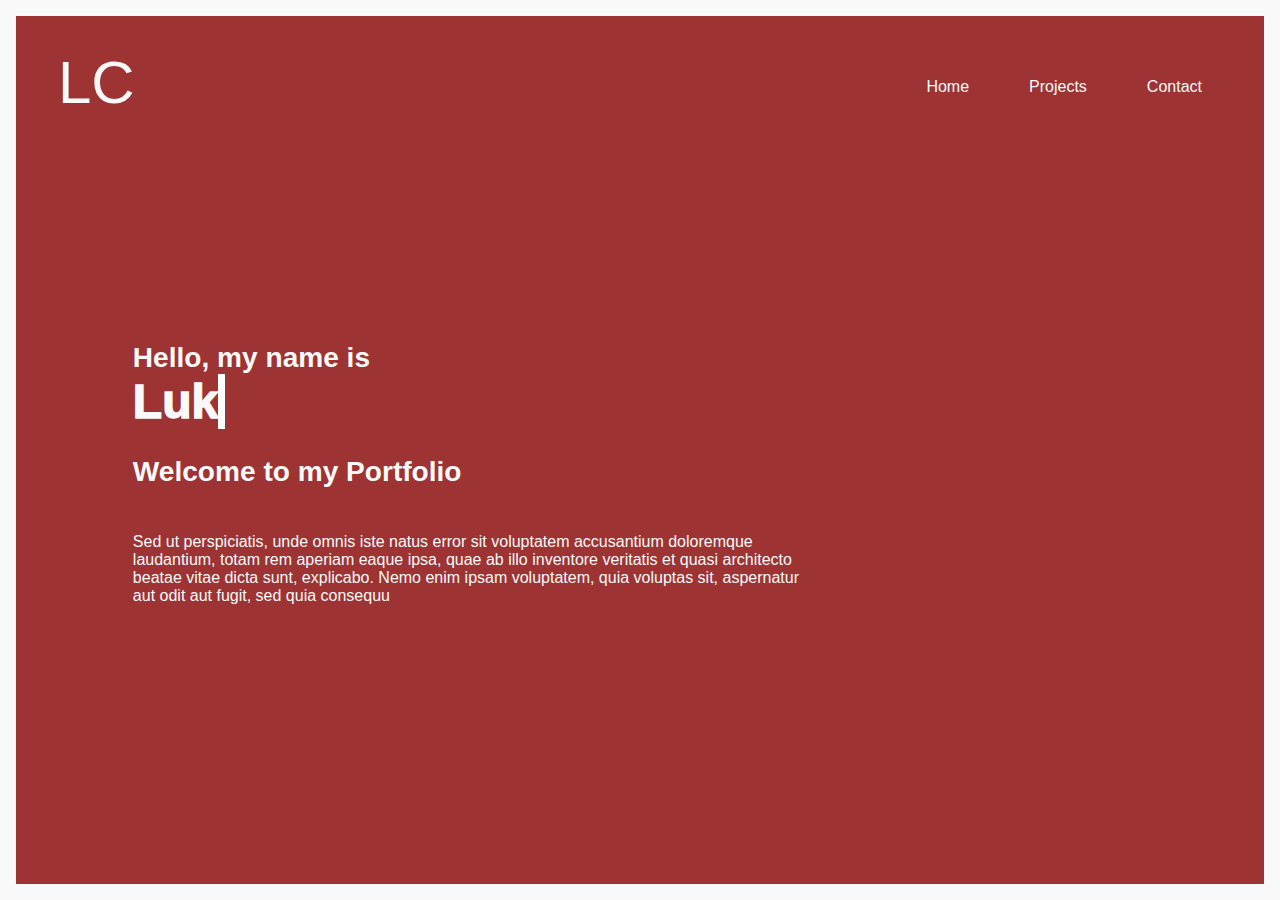
==== MyWebsite.html @ 417568bb "first commit" ====
<html lang="en">
<head>
    <meta charset="UTF-8">
    <meta http-equiv="X-UA-Compatible" content="IE=edge">
    <meta name="viewport" content="width=device-width, initial-scale=1.0">
    <title>Portfolio Website</title>
    <link rel="stylesheet" href="styles.css">
</head>
<body>

    <header class="header">

        <a href="#" class="logo">LC</a>

        <input class="side-menu" type="checkbox" id="side-menu"/>
        <label class="hamb" for="side-menu"><span class="hamb-line"></span></label>

        <nav class="nav">
            <ul class="menu">
                <li><a href="#">Home</a></li>
                <li><a href="#">Projects</a> </li>
                <li><a href="#">Contact</a></li>
            </ul>
        </nav>
    </header>

    <main>
        <div class="content">
            <div id="intro_wrapper">
                <section id="intro">
                    <h3 id="hello-h3">Hello, my name is</h3>
                    <div class="type-style">
                        <h1 id="name-h1">Luke Crowley.</h1>
                    </div>
                    <h3 id="welcome-h3">Welcome to my Portfolio</h3>
                </section>
                <!-- <button class="cv">CV</button> -->
            </div>
            
            
            <section id="about">
                <p> 
                    Sed ut perspiciatis, unde omnis iste natus error sit voluptatem accusantium doloremque laudantium, totam rem aperiam eaque ipsa, 
                    quae ab illo inventore veritatis et quasi architecto beatae vitae dicta sunt, explicabo. Nemo enim ipsam voluptatem, quia voluptas 
                    sit, aspernatur aut odit aut fugit, sed quia consequu
                </p>
            </section>
        </div>
    </main>

    <script>
        const dynamicText = document.querySelector("#name-h1");
        const textToType = dynamicText.textContent;
        dynamicText.textContent = '';

        let charIndex = 0;

        const typeEffect = () => {
            if (charIndex < textToType.length) {
                dynamicText.textContent += textToType.charAt(charIndex);
                //If condition is true, type the next character
                charIndex++;
                setTimeout(typeEffect, 200);
            }
        }
        setTimeout(typeEffect, 100);
    </script>
</body>
</html>
---- styles.css ----
:root{
    --white: #f9f9f9;
    --black: #36383F;
    --gray: #85888C;
    --primary: rgb(158, 51, 51);
    --secondary: rgb(158, 51, 51);
} /* variables*/

/* Reset */
*{
    margin: 0;
    padding: 0;
    box-sizing: border-box;
    color: var(--white);
}
body{
    background-color: var(--primary);
    margin: 0;
    padding: 2.5%;
    border-style: solid;
    border-width: 1rem;
    border-color: var(--white);
    Font-family: Helvetica Neue, Helvetica, Arial, sans-serif;
}

a{
    text-decoration: none;
}

ul{
    list-style: none;
}

/* Header */
.header{
    background-color: var(--primary);
    position: sticky;
    top: 0;
}

/* Logo */
.logo{
    display: inline-block;
    color: var(--white);
    font-size: 60px;
    margin-left: 10px;
}

/* Nav menu */
.nav{
    width: 100%;
    height: 100%;
    position: fixed;
    background-color: var(--black);
    overflow: hidden;

}
.menu a{
    display: block;
    padding: 30px;
    color: var(--white);
}
.menu a:hover{
    background-color: var(--secondary);
}
.nav{
    max-height: 0;
    transition: max-height .5s ease-out;
}

/* Menu Icon */
.hamb{
    cursor: pointer;
    float: right;
    padding: 40px 20px;
}/* Style label tag */

.hamb-line {
    background: var(--white);
    display: block;
    height: 2px;
    position: relative;
    width: 24px;

} /* Style span tag */

.hamb-line::before,
.hamb-line::after{
    background: var(--white);
    content: '';
    display: block;
    height: 100%;
    position: absolute;
    transition: all .2s ease-out;
    width: 100%;
}
.hamb-line::before{
    top: 5px;
}
.hamb-line::after{
    top: -5px;
}

.side-menu {
    display: none;
} /* Hide checkbox */


/* Toggle menu icon */
.side-menu:checked ~ nav{
    max-height: 100%;
}
.side-menu:checked ~ .hamb .hamb-line {
    background: transparent;
}
.side-menu:checked ~ .hamb .hamb-line::before {
    transform: rotate(-45deg);
    top:0;
}
.side-menu:checked ~ .hamb .hamb-line::after {
    transform: rotate(45deg);
    top:0;
}

body:has(.side-menu:checked) {
  overflow: hidden;
}

main{
    display: flex;
    justify-content: center;
    align-items: center;
    flex-grow: 1;
}

.content{
    padding-top: 25vh;
    width:80%;
    display: flex;
    justify-content: center;
    flex-direction: column;
}

#intro_wrapper{
    display: flex;
    flex-direction: column;
    padding-bottom: 5vh;
    font-size: 1rem;
    width: max-content;
}

#name-h1{
    overflow: hidden; 
    border-right: .15em solid rgb(255, 255, 255);
    animation: blink 1s infinite, disappear  0.5s forwards 5s;
    font-weight: 1000;
    font-size: 2rem;
}

#welcome-h3{
    margin-top: 3vh;
}

.type-style{
    display: inline-block;

}

@keyframes blink {
    from { border-color: transparent }
    to { border-color: rgb(255, 255, 255); }
}

@keyframes disappear {
    to {
        border-color: transparent 
    }
}


.cv {
    margin-left: 30%;
}



/* Responsiveness */
@media (min-width: 768px) {
    .nav{
        max-height: none;
        top: 0;
        position: relative;
        float: right;
        width: fit-content;
        background-color: transparent;
        height: auto;
    }
    .menu li{
        float: left;
    }
    .menu a:hover{
        background-color: transparent;
    }

    .hamb{
        display: none;
    }

    #intro_wrapper{
        font-size: 1.5rem;
        flex-direction: row;
    }

    #name-h1{
        font-size: 3rem;
    }
}
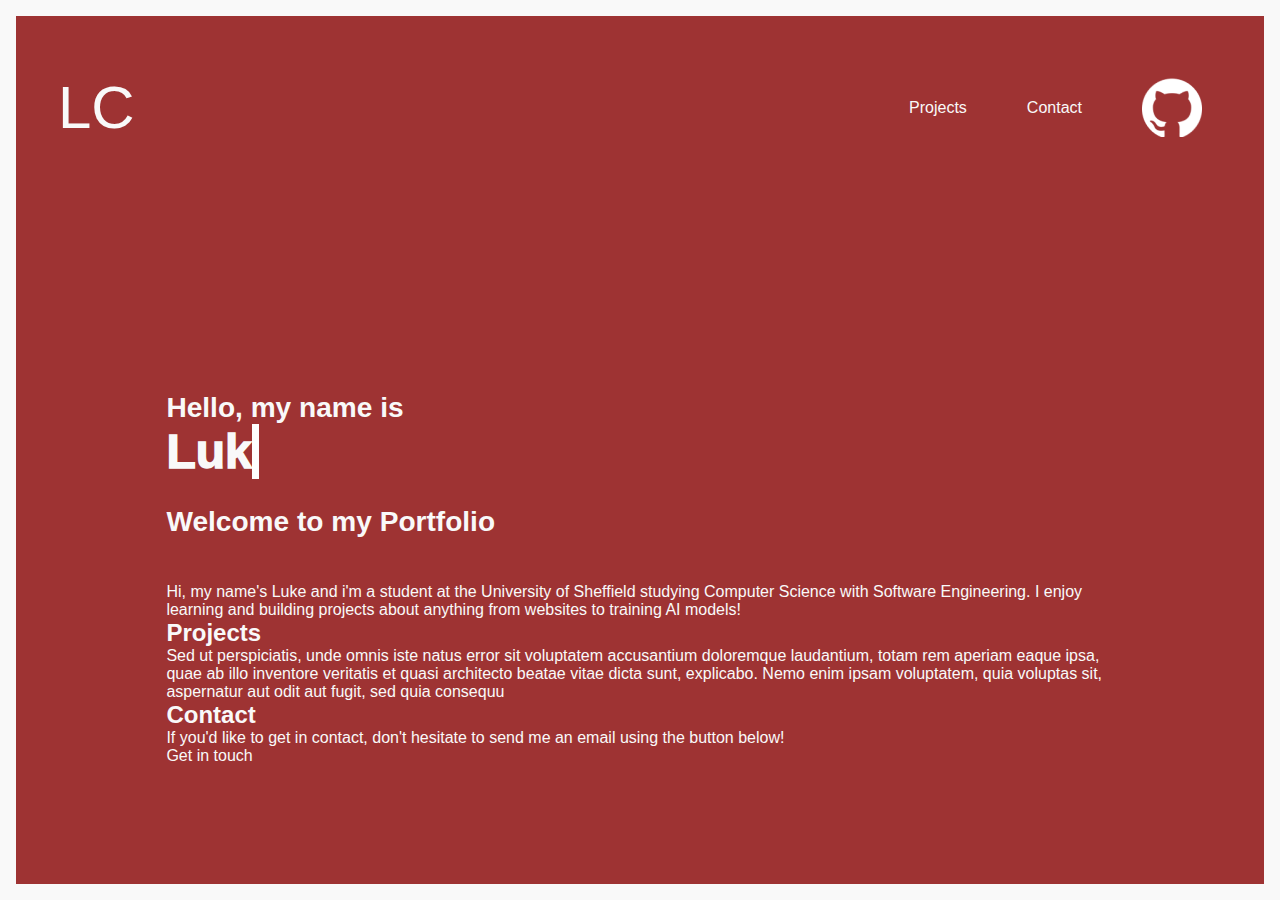
==== commit 679031ac: "added github logo and reorganised nav bar" ====
--- a/MyWebsite.html
+++ b/MyWebsite.html
@@ -20,9 +20,10 @@
 
         <nav class="nav">
             <ul class="menu">
-                <li><a href="#">Home</a></li>
-                <li><a href="#">Projects</a> </li>
-                <li><a href="#">Contact</a></li>
+                <li><a href="#Projects">Projects</a> </li>
+                <li><a href="#Contact">Contact</a></li>
+                <li><a href="https://github.com/LkE-C" target="_blank">
+                    <img src="github-mark-white.png" alt="Github logo"></a></li>
             </ul>
         </nav>
     </header>
@@ -43,11 +44,28 @@
             
             <section id="about">
                 <p> 
+                    Hi, my name's Luke and i'm a student at the University of Sheffield studying Computer Science with 
+                    Software Engineering. I enjoy learning and building projects about anything from websites to training AI models!
+                </p>
+            </section>
+
+            <section id="Projects">   
+                <h2>Projects</h2>
+                <p> 
                     Sed ut perspiciatis, unde omnis iste natus error sit voluptatem accusantium doloremque laudantium, totam rem aperiam eaque ipsa, 
                     quae ab illo inventore veritatis et quasi architecto beatae vitae dicta sunt, explicabo. Nemo enim ipsam voluptatem, quia voluptas 
                     sit, aspernatur aut odit aut fugit, sed quia consequu
                 </p>
             </section>
+
+            <section id="Contact">
+                <h2>Contact</h2>
+                <p> 
+                    If you'd like to get in contact, don't hesitate to send me an email using the button below!
+                </p>
+                <a href="mailto:lcrowley1@sheffield.ac.uk" class="email-button">Get in touch</a>
+            </section>
+
         </div>
     </main>
 
--- a/styles.css
+++ b/styles.css
@@ -53,9 +53,8 @@
     width: 100%;
     height: 100%;
     position: fixed;
-    background-color: var(--black);
+    background-color: var(--primary);
     overflow: hidden;
-
 }
 .menu a{
     display: block;
@@ -63,12 +62,13 @@
     color: var(--white);
 }
 .menu a:hover{
-    background-color: var(--secondary);
+    background-color: var(--black);
 }
 .nav{
     max-height: 0;
     transition: max-height .5s ease-out;
 }
+
 
 /* Menu Icon */
 .hamb{
@@ -110,8 +110,14 @@
 
 /* Toggle menu icon */
 .side-menu:checked ~ nav{
-    max-height: 100%;
-}
+    max-height: 80%;
+    max-width: 88%;
+}
+
+.side-menu:not(checked) ~ nav{
+    max-width: 88%;
+}
+
 .side-menu:checked ~ .hamb .hamb-line {
     background: transparent;
 }
@@ -179,15 +185,19 @@
     }
 }
 
-
 .cv {
     margin-left: 30%;
 }
 
-
-
 /* Responsiveness */
 @media (min-width: 768px) {
+
+    .header{
+        display: flex;
+        justify-content: space-between;
+        align-items: center;
+    }
+
     .nav{
         max-height: none;
         top: 0;
@@ -197,6 +207,12 @@
         background-color: transparent;
         height: auto;
     }
+
+    .menu{
+        display: flex;
+        align-items: center;
+    }
+
     .menu li{
         float: left;
     }
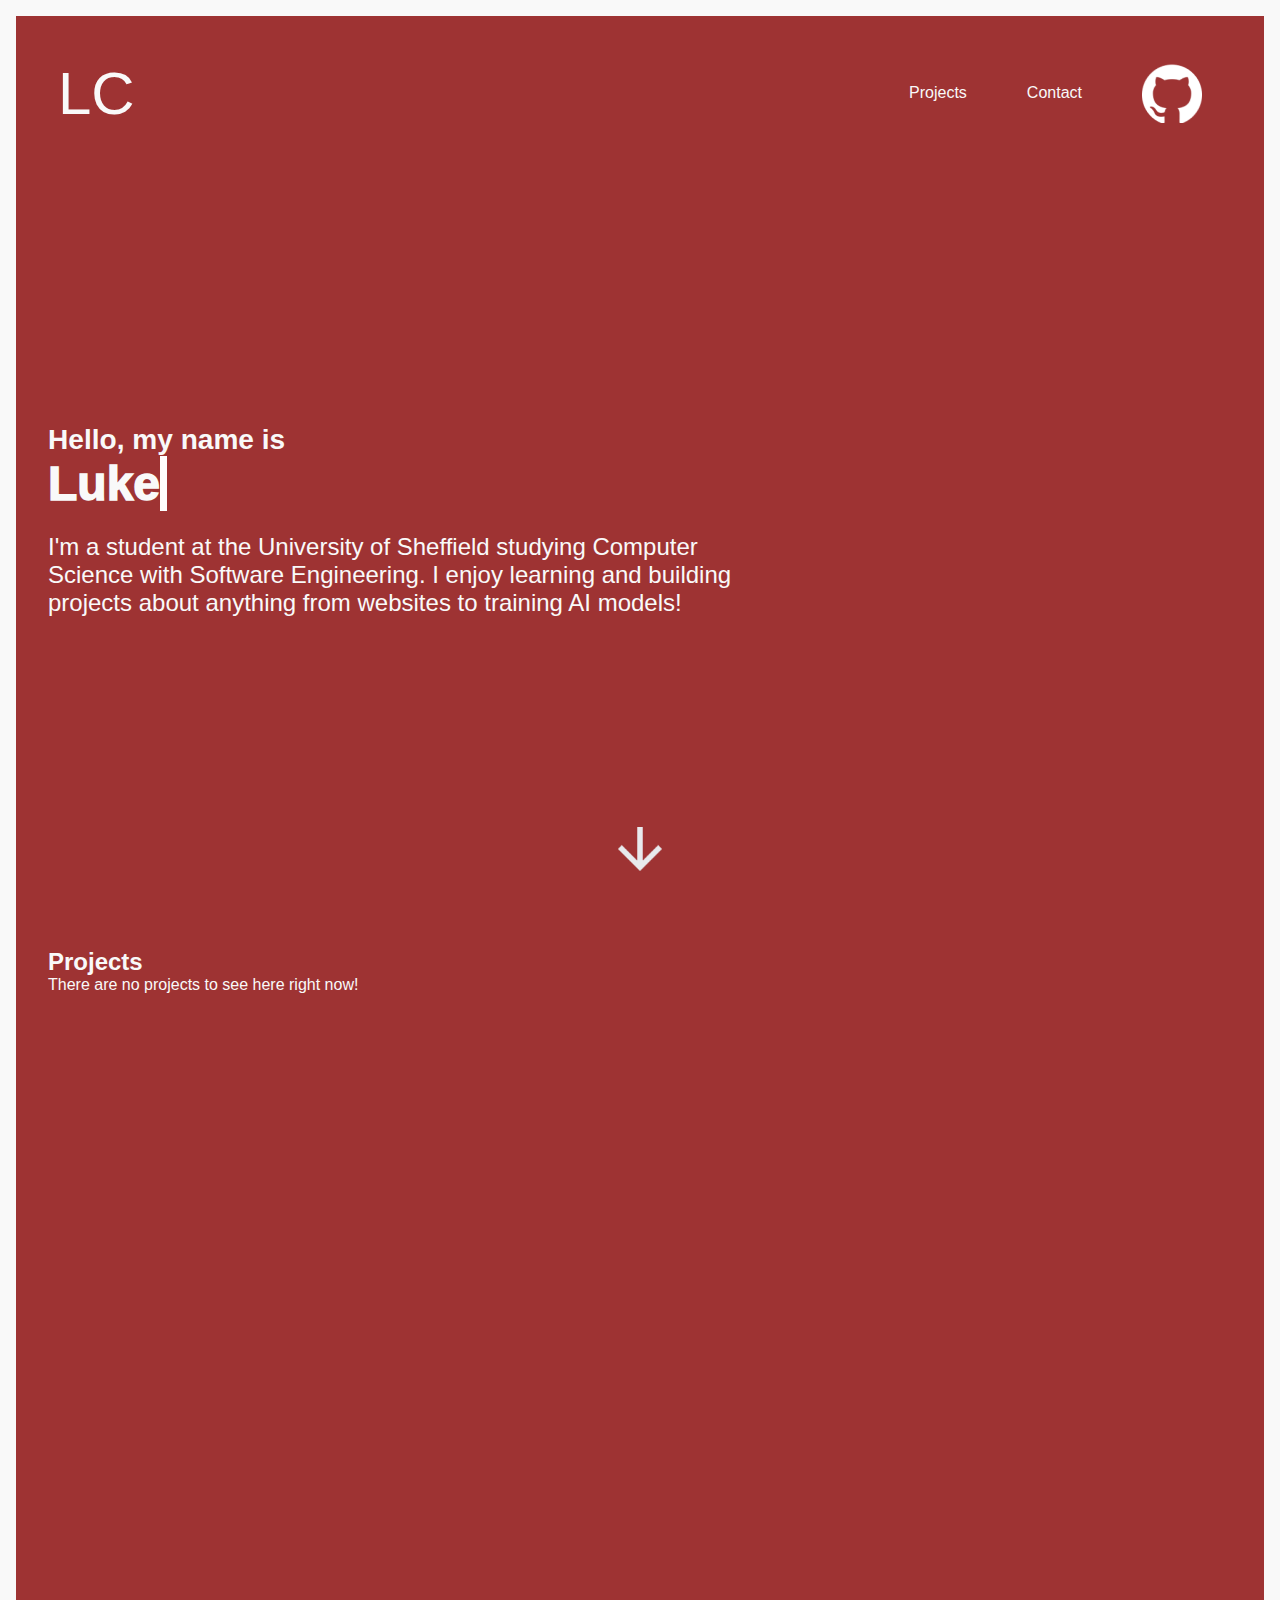
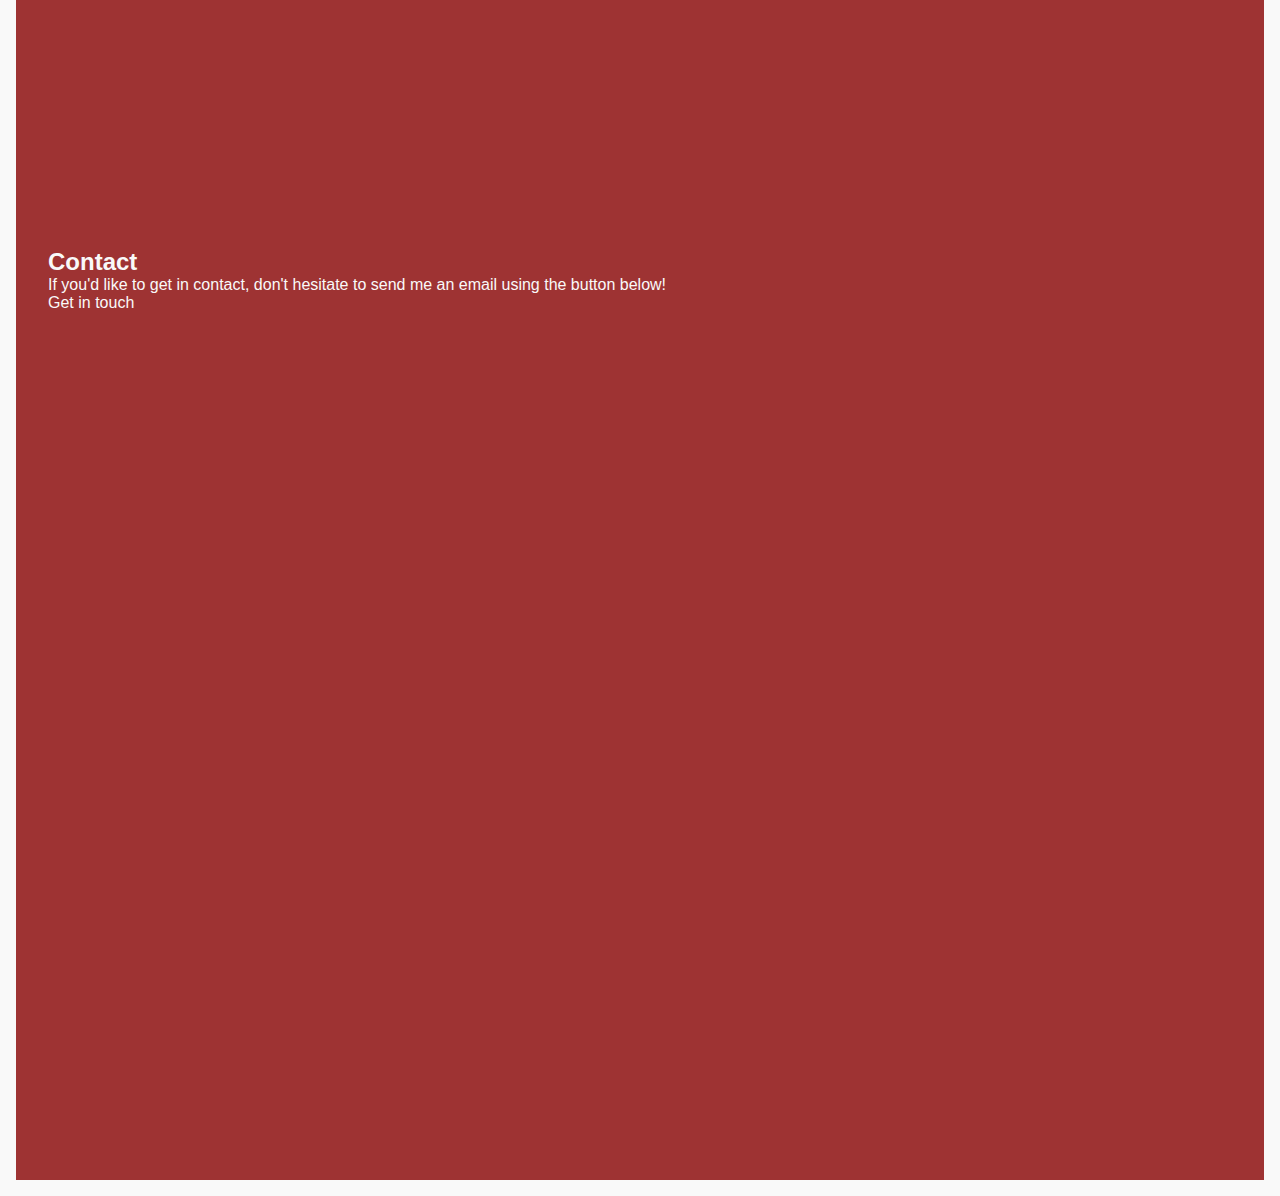
==== commit 2f33dd9b: "changed html layout and added a button to scroll down" ====
--- a/MyWebsite.html
+++ b/MyWebsite.html
@@ -10,64 +10,61 @@
     <link rel="stylesheet" href="styles.css">
 </head>
 <body>
+    <div class="home-hero">
+        <header class="header">
 
-    <header class="header">
-
-        <a href="#" class="logo">LC</a>
-
-        <input class="side-menu" type="checkbox" id="side-menu"/>
-        <label class="hamb" for="side-menu"><span class="hamb-line"></span></label>
-
-        <nav class="nav">
-            <ul class="menu">
-                <li><a href="#Projects">Projects</a> </li>
-                <li><a href="#Contact">Contact</a></li>
-                <li><a href="https://github.com/LkE-C" target="_blank">
-                    <img src="github-mark-white.png" alt="Github logo"></a></li>
-            </ul>
-        </nav>
-    </header>
-
-    <main>
-        <div class="content">
-            <div id="intro_wrapper">
-                <section id="intro">
-                    <h3 id="hello-h3">Hello, my name is</h3>
-                    <div class="type-style">
-                        <h1 id="name-h1">Luke Crowley.</h1>
-                    </div>
-                    <h3 id="welcome-h3">Welcome to my Portfolio</h3>
-                </section>
-                <!-- <button class="cv">CV</button> -->
-            </div>
-            
-            
+            <a href="#" class="logo">LC</a>
+    
+            <input class="side-menu" type="checkbox" id="side-menu"/>
+            <label class="hamb" for="side-menu"><span class="hamb-line"></span></label>
+    
+            <nav class="nav">
+                <ul class="menu">
+                    <li><a href="#Projects">Projects</a> </li>
+                    <li><a href="#Contact">Contact</a></li>
+                    <li><a href="https://github.com/LkE-C" target="_blank">
+                        <img src="github-mark-white.png" alt="Github logo"></a></li>
+                </ul>
+            </nav>
+        </header>
+    
+        <div id="intro_wrapper">
+            <section id="intro">
+                <h3 id="hello-h3">Hello, my name is</h3>
+                <div class="type-style">
+                    <h1 id="name-h1">Luke Crowley.</h1>
+                </div>
+            </section>
+    
             <section id="about">
                 <p> 
-                    Hi, my name's Luke and i'm a student at the University of Sheffield studying Computer Science with 
+                    I'm a student at the University of Sheffield studying Computer Science with 
                     Software Engineering. I enjoy learning and building projects about anything from websites to training AI models!
                 </p>
             </section>
+    
+            <div id="scroll-button">
+                <a class="scroll-indicator" href="#Projects"><img src="arrow.png" alt="arrow"></a>
+            </div>
+        </div>
+    </div>
+    
 
-            <section id="Projects">   
-                <h2>Projects</h2>
-                <p> 
-                    Sed ut perspiciatis, unde omnis iste natus error sit voluptatem accusantium doloremque laudantium, totam rem aperiam eaque ipsa, 
-                    quae ab illo inventore veritatis et quasi architecto beatae vitae dicta sunt, explicabo. Nemo enim ipsam voluptatem, quia voluptas 
-                    sit, aspernatur aut odit aut fugit, sed quia consequu
-                </p>
-            </section>
+    <section id="Projects">   
+        <h2>Projects</h2>
+        <p> 
+            There are no projects to see here right now!
+        </p>
+    </section>
 
-            <section id="Contact">
-                <h2>Contact</h2>
-                <p> 
-                    If you'd like to get in contact, don't hesitate to send me an email using the button below!
-                </p>
-                <a href="mailto:lcrowley1@sheffield.ac.uk" class="email-button">Get in touch</a>
-            </section>
+    <section id="Contact">
+        <h2>Contact</h2>
+        <p> 
+            If you'd like to get in contact, don't hesitate to send me an email using the button below!
+        </p>
+        <a href="mailto:lcrowley1@sheffield.ac.uk" class="email-button">Get in touch</a>
+    </section>
 
-        </div>
-    </main>
 
     <script>
         const dynamicText = document.querySelector("#name-h1");
@@ -85,6 +82,7 @@
             }
         }
         setTimeout(typeEffect, 100);
+
     </script>
 </body>
 </html>--- a/styles.css
+++ b/styles.css
@@ -36,8 +36,24 @@
 /* Header */
 .header{
     background-color: var(--primary);
-    position: sticky;
+    height: 10vh;
     top: 0;
+}
+
+.home-hero{
+    height: 100vh;
+    display: flex;
+    flex-direction: column;
+}
+
+#intro_wrapper{
+    width: 80%;
+    display: flex;
+    justify-content: center;
+    flex-direction: column;
+    padding-bottom: 5vh;
+    font-size: 1rem;
+    flex-grow : 1;
 }
 
 /* Logo */
@@ -134,29 +150,17 @@
   overflow: hidden;
 }
 
-main{
-    display: flex;
-    justify-content: center;
-    align-items: center;
-    flex-grow: 1;
-}
-
-.content{
-    padding-top: 25vh;
-    width:80%;
-    display: flex;
-    justify-content: center;
-    flex-direction: column;
-}
-
-#intro_wrapper{
-    display: flex;
-    flex-direction: column;
-    padding-bottom: 5vh;
-    font-size: 1rem;
-    width: max-content;
-}
-
+#Projects{
+    height: 100vh;
+}
+
+#Contact{
+    height: 100vh;
+}
+
+#about{
+    padding-top: 2.5vh;;
+}
 #name-h1{
     overflow: hidden; 
     border-right: .15em solid rgb(255, 255, 255);
@@ -187,6 +191,34 @@
 
 .cv {
     margin-left: 30%;
+}
+
+.scroll-indicator {
+    animation: bounce 2s infinite;
+}
+
+
+@keyframes bounce {
+    0%, 20%, 50%, 80%, 100% {
+        transform: translateY(0);
+    }
+    40% {
+        transform: translateY(-10px);
+    }
+    60% {
+        transform: translateY(-5px);
+    }
+}
+   
+#scroll-button{
+    display: flex;
+    flex-direction: column;
+    align-items: center;
+    position: absolute; 
+    bottom: 2vh;; 
+    left: 0; 
+    width: 100%; 
+    text-align: center;
 }
 
 /* Responsiveness */
@@ -226,7 +258,7 @@
 
     #intro_wrapper{
         font-size: 1.5rem;
-        flex-direction: row;
+        width: 60%;
     }
 
     #name-h1{
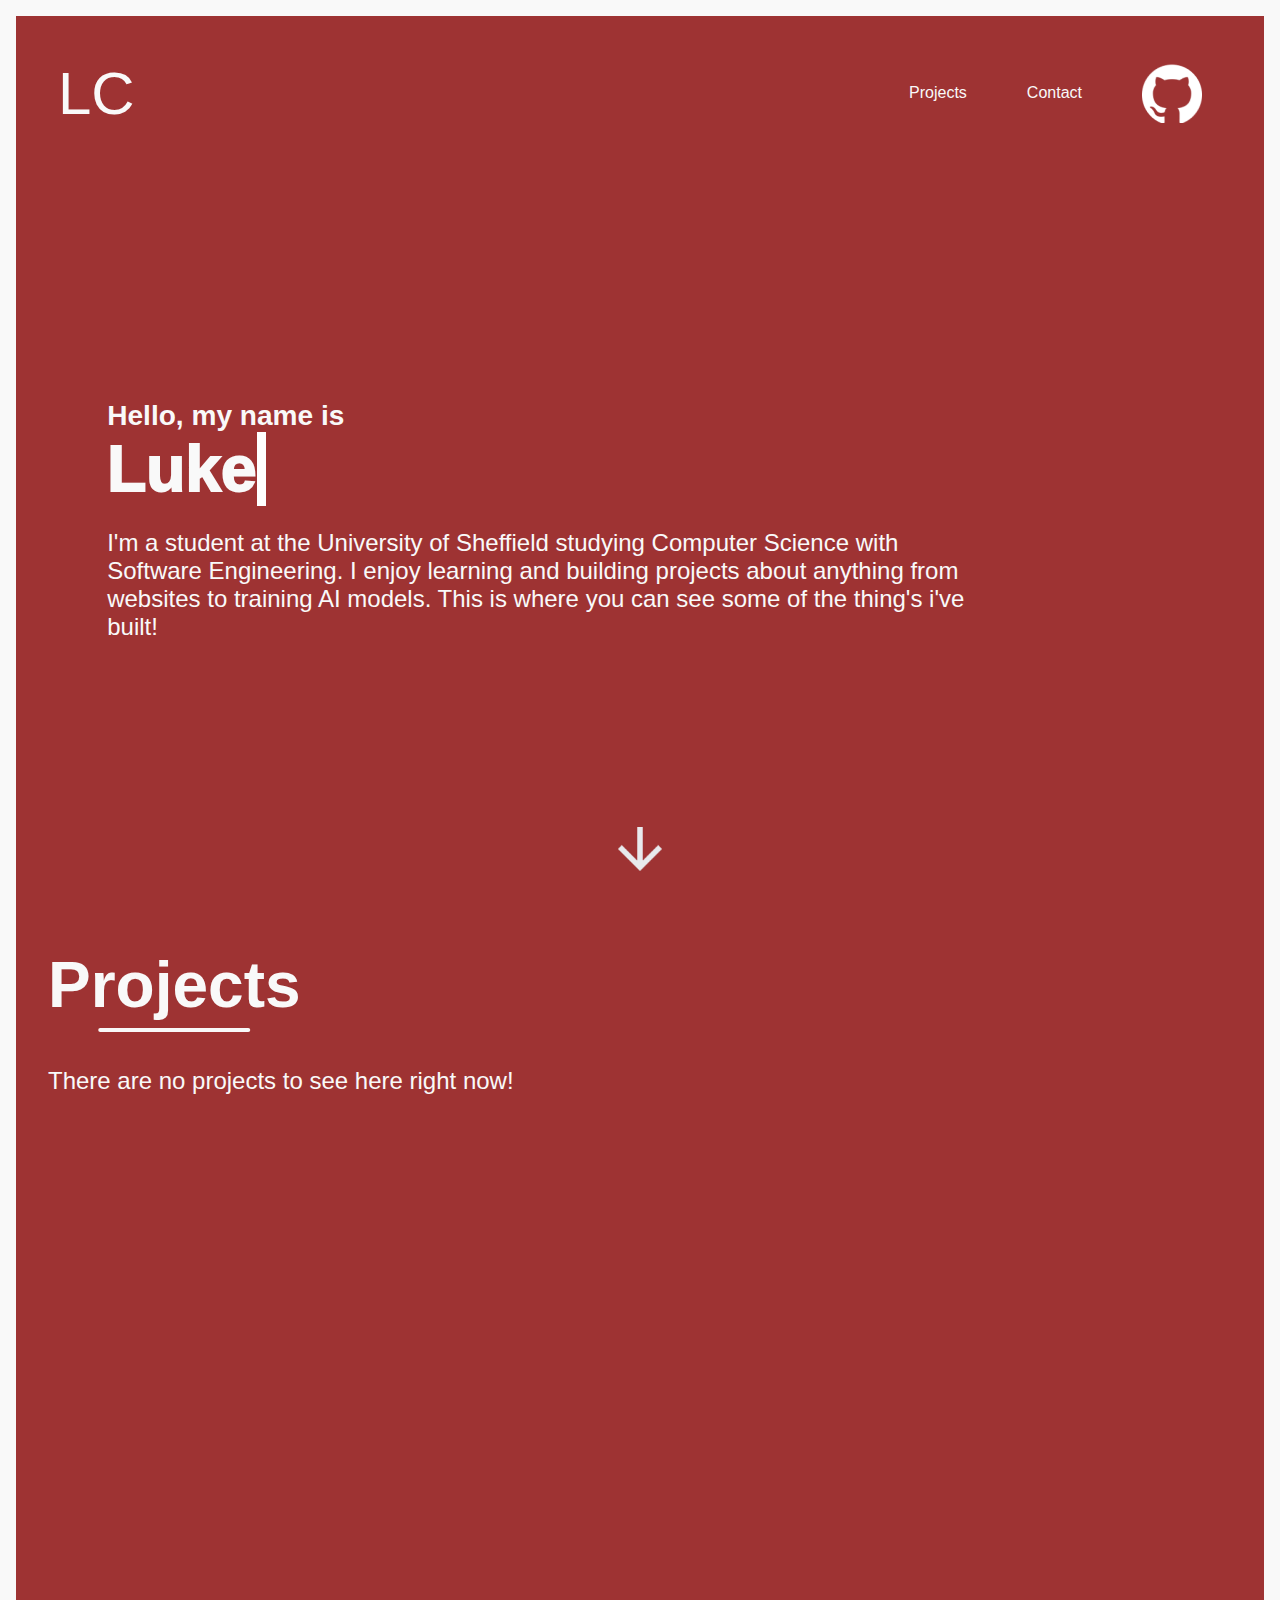
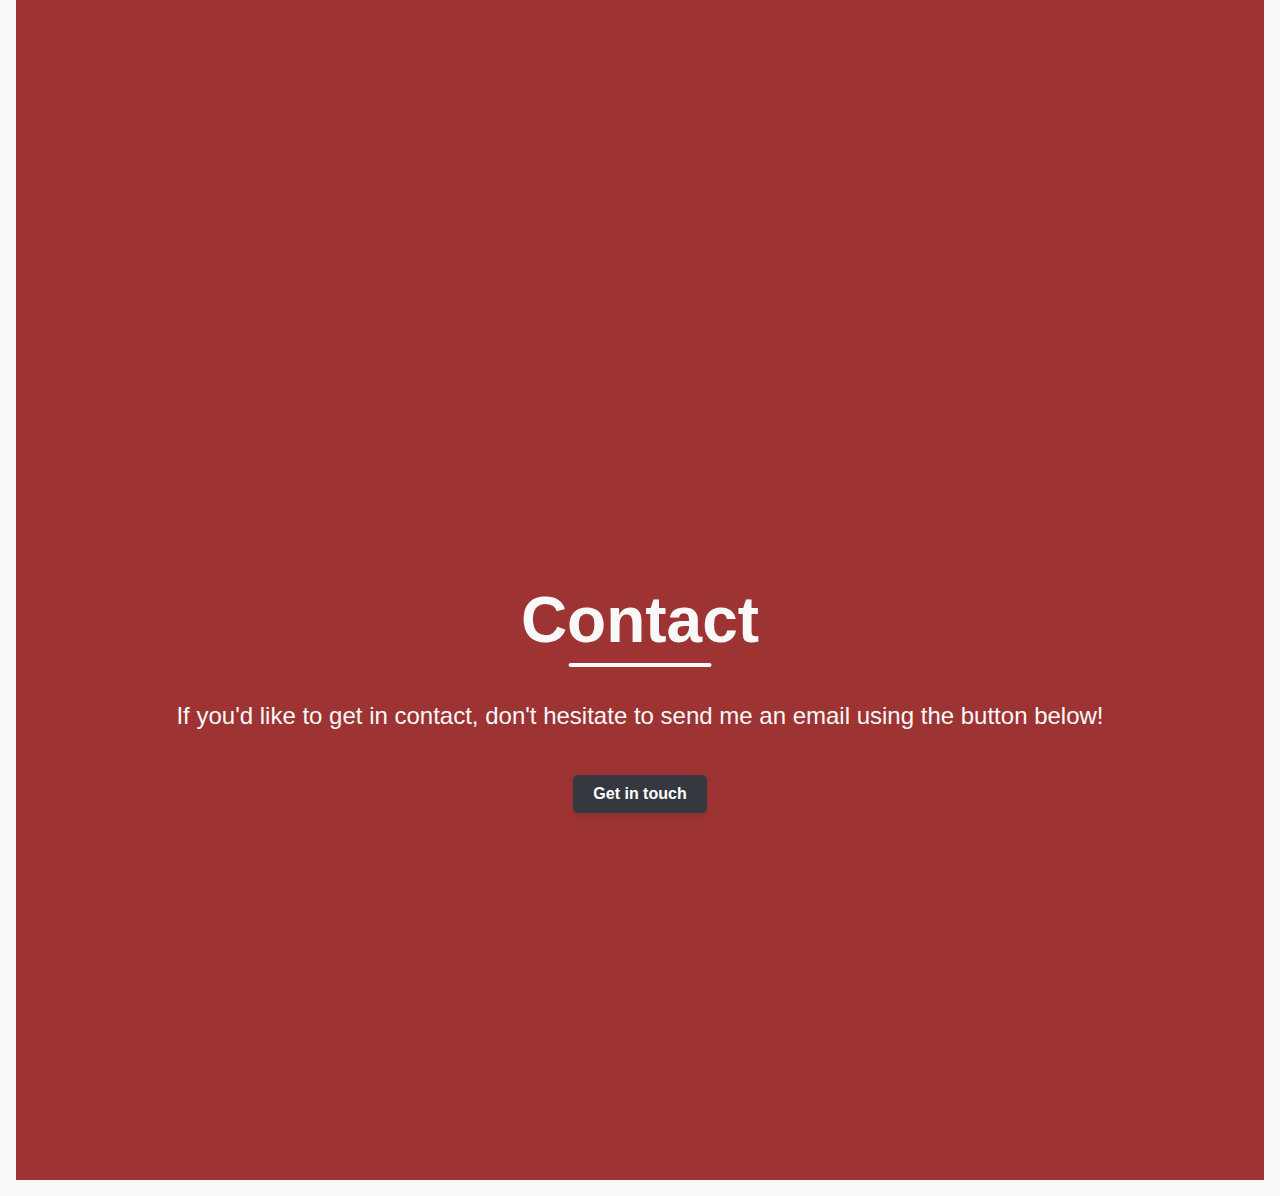
==== commit b2c12695: "restyled contact page" ====
--- a/MyWebsite.html
+++ b/MyWebsite.html
@@ -39,7 +39,8 @@
             <section id="about">
                 <p> 
                     I'm a student at the University of Sheffield studying Computer Science with 
-                    Software Engineering. I enjoy learning and building projects about anything from websites to training AI models!
+                    Software Engineering. I enjoy learning and building projects about anything from websites to training AI models. 
+                    This is where you can see some of the thing's i've built!
                 </p>
             </section>
     
@@ -50,15 +51,15 @@
     </div>
     
 
-    <section id="Projects">   
-        <h2>Projects</h2>
+    <section id="Projects"> 
+        <h1 class="title-h1">Projects</h1>
         <p> 
             There are no projects to see here right now!
         </p>
     </section>
 
     <section id="Contact">
-        <h2>Contact</h2>
+        <h1 class="title-h1">Contact</h1>
         <p> 
             If you'd like to get in contact, don't hesitate to send me an email using the button below!
         </p>
--- a/styles.css
+++ b/styles.css
@@ -47,6 +47,7 @@
 }
 
 #intro_wrapper{
+    padding-left: 5%;
     width: 80%;
     display: flex;
     justify-content: center;
@@ -154,28 +155,74 @@
     height: 100vh;
 }
 
+
 #Contact{
     height: 100vh;
+    display: flex;
+    align-items: center;
+    justify-content: center;
+    flex-direction: column;
+}
+
+a.email-button {
+    display: inline-block;
+    margin-top: 5vh;
+    padding: 10px 20px;
+    font-size: 16px;
+    font-weight: bold;
+    color: white;
+    background-color: var(--black); /* Button background color */
+    border-radius: 5px;
+    text-decoration: none;
+    text-align: center;
+    box-shadow: 0px 4px 6px rgba(0, 0, 0, 0.1); /* Subtle shadow */
+    transition: transform 0.2s ease-in-out, box-shadow 0.2s ease-in-out;
+}
+
+/* Hover effect: lift up the button */
+a.email-button:hover {
+    transform: translateY(-4px); /* Lifts the button up */
+    box-shadow: 0px 8px 12px rgba(0, 0, 0, 0.2); /* Increases the shadow for a lifted effect */
 }
 
 #about{
     padding-top: 2.5vh;;
 }
+
 #name-h1{
     overflow: hidden; 
     border-right: .15em solid rgb(255, 255, 255);
     animation: blink 1s infinite, disappear  0.5s forwards 5s;
     font-weight: 1000;
-    font-size: 2rem;
+    font-size: 3rem;
 }
 
 #welcome-h3{
     margin-top: 3vh;
 }
 
+.title-h1{
+    font-size: 3rem;
+    text-decoration: solid;
+    position: relative;
+    display: inline-block;
+    margin-bottom: 5vh;
+}
+
+.title-h1::after {
+    content: "";
+    position: absolute;
+    left: 50%;
+    transform: translateX(-50%);
+    bottom: -10px; /* Adjust this value for spacing between the text and the underline */
+    width: 60%; /* Adjust this value for the underline length relative to the h1 */
+    height: 4px; /* Adjust the thickness of the underline */
+    background-color: var(--white); /* Adjust the underline color */
+    border-radius: 2px; /* Optional: gives the underline rounded corners */
+}
+
 .type-style{
     display: inline-block;
-
 }
 
 @keyframes blink {
@@ -222,6 +269,8 @@
 }
 
 /* Responsiveness */
+
+
 @media (min-width: 768px) {
 
     .header{
@@ -250,6 +299,7 @@
     }
     .menu a:hover{
         background-color: transparent;
+        transform: translateY(-4px); /* Lifts the button up */
     }
 
     .hamb{
@@ -258,10 +308,35 @@
 
     #intro_wrapper{
         font-size: 1.5rem;
+    }
+
+    #name-h1{
+        font-size: 4rem;
+    }
+
+    .title-h1{
+        font-size: 4rem;
+    }
+
+    #Projects{
+        font-size: 1.5rem;
+    }
+    
+    #Contact{
+        font-size: 1.5rem;
+    }
+}
+
+@media (min-width: 1300px) {
+    #intro_wrapper{
         width: 60%;
     }
 
     #name-h1{
-        font-size: 3rem;
-    }
-}+        font-size: 5rem;
+    }
+
+    .title-h1{
+        font-size: 5rem;
+    }
+}
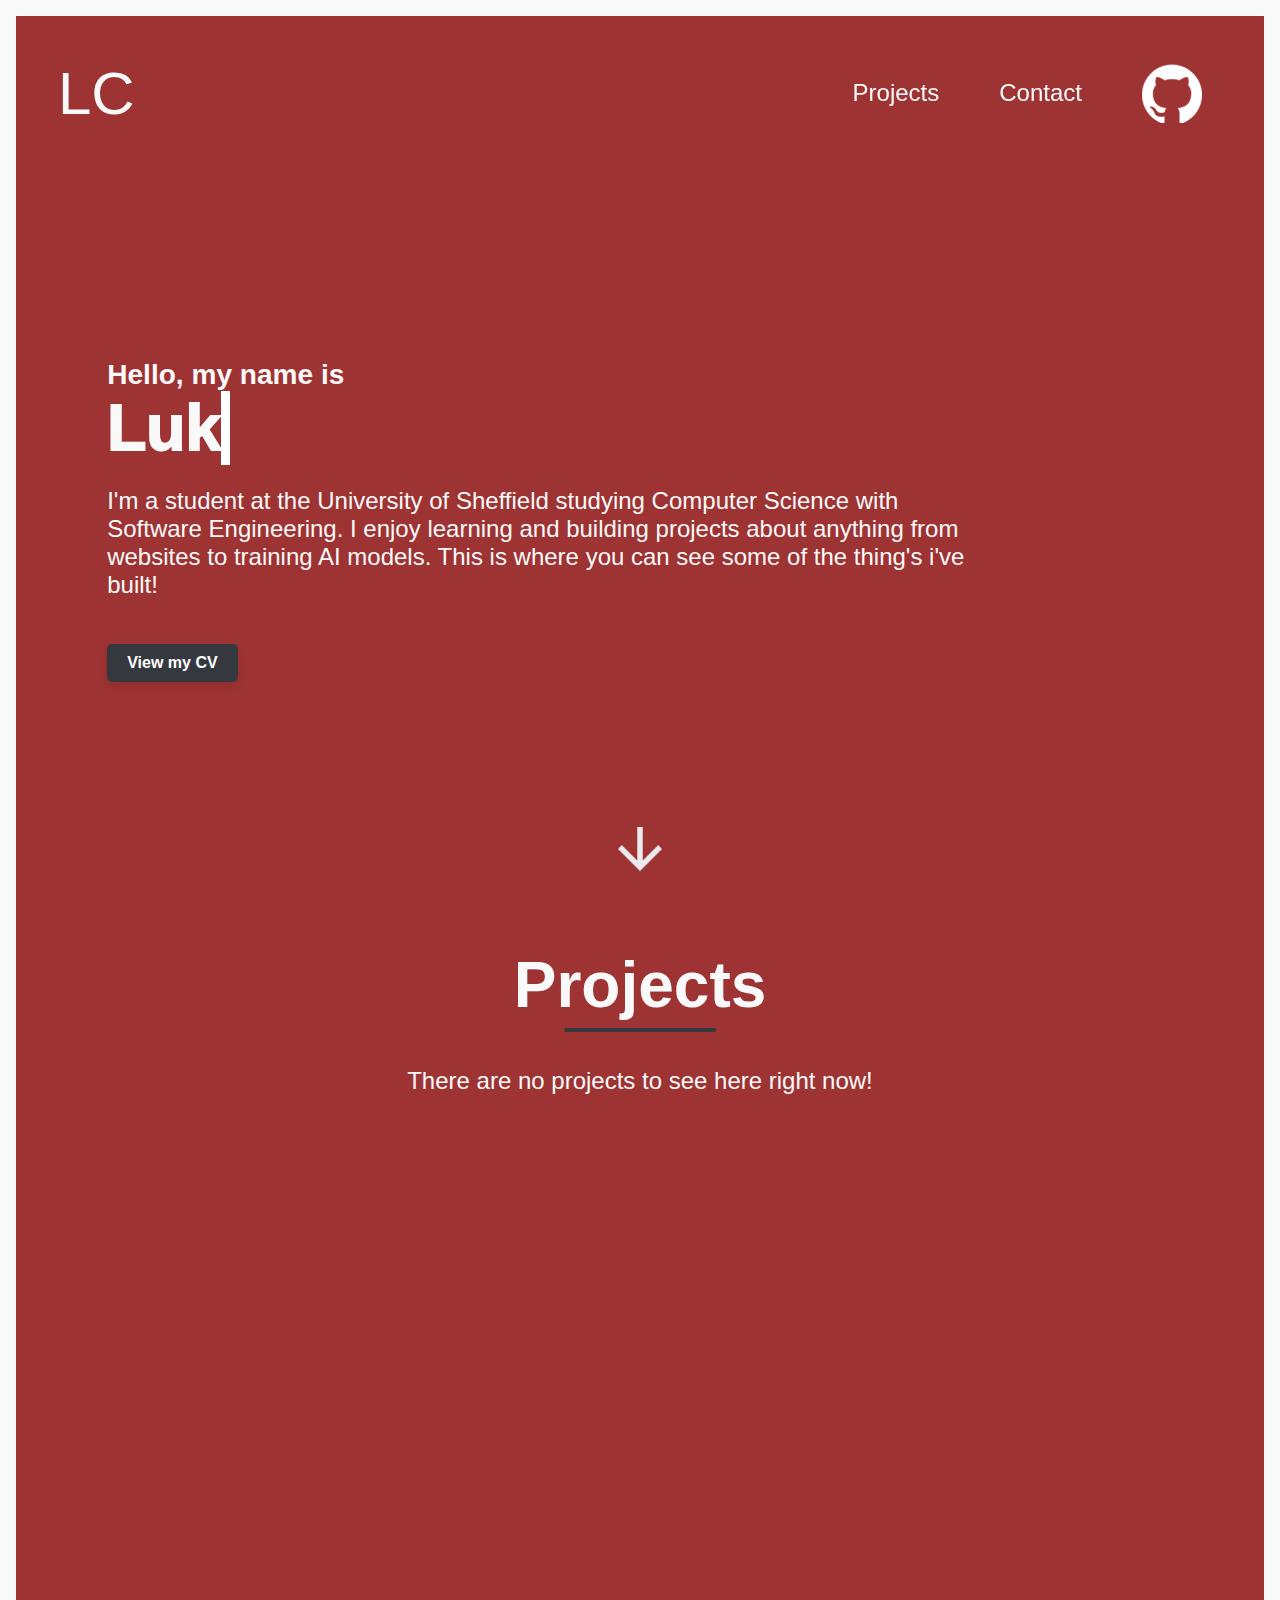
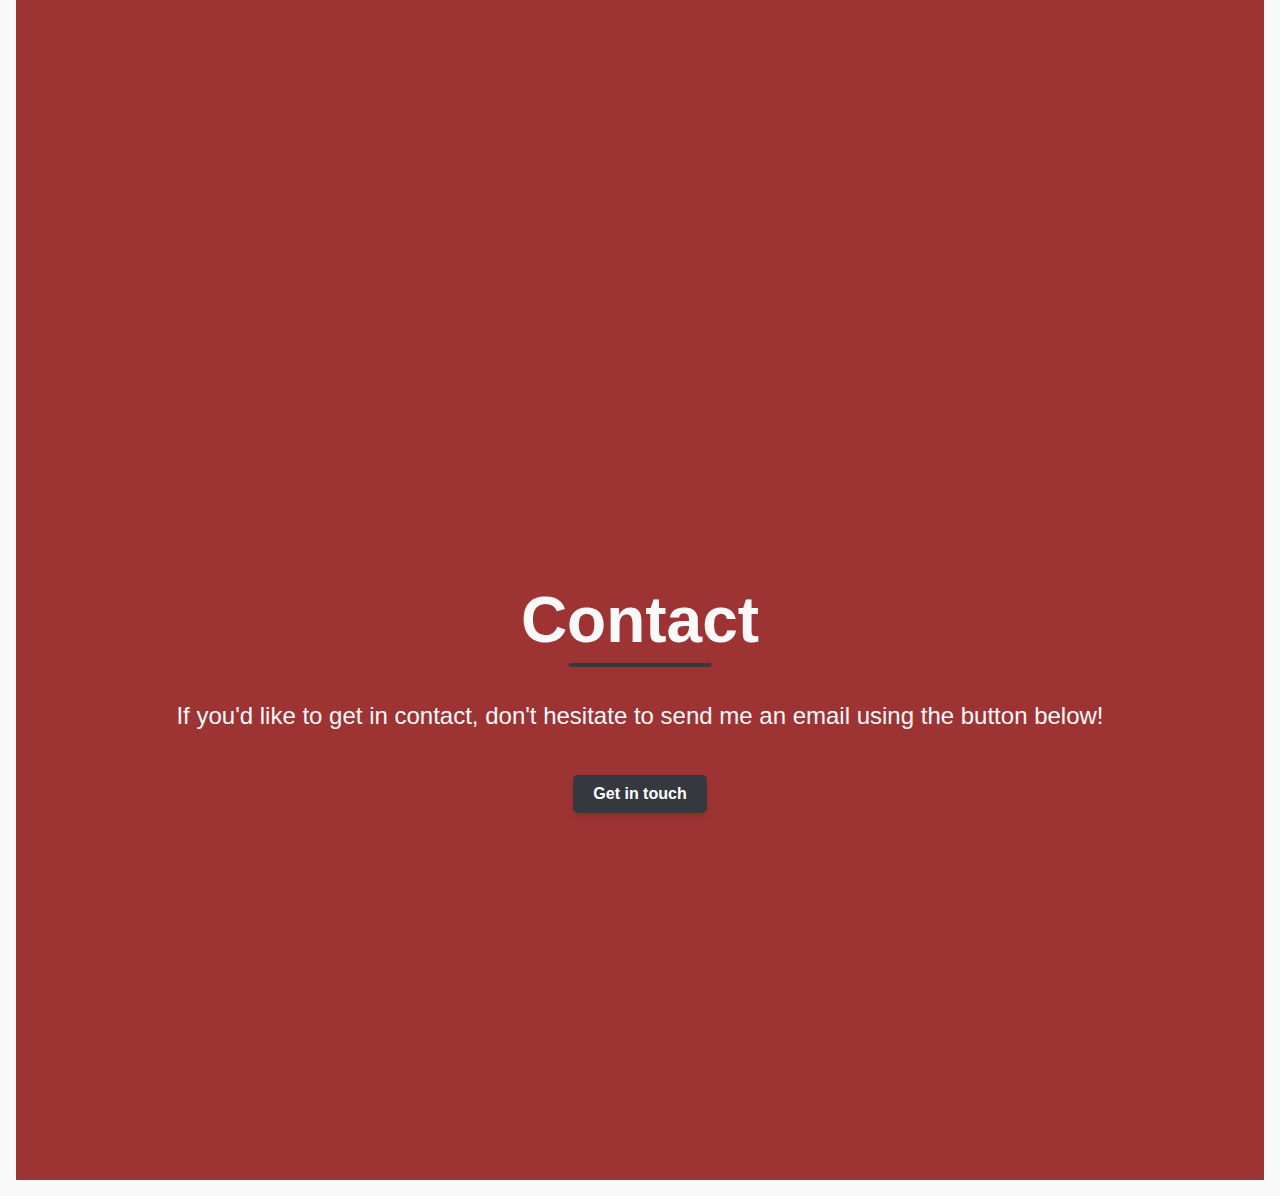
==== commit a1f03f19: "added cv and fixed arrow error" ====
--- a/MyWebsite.html
+++ b/MyWebsite.html
@@ -42,7 +42,11 @@
                     Software Engineering. I enjoy learning and building projects about anything from websites to training AI models. 
                     This is where you can see some of the thing's i've built!
                 </p>
+
+                <a href="cv.pdf" target="_blank" class="button">View my CV</a>
             </section>
+
+            
     
             <div id="scroll-button">
                 <a class="scroll-indicator" href="#Projects"><img src="arrow.png" alt="arrow"></a>
@@ -63,7 +67,7 @@
         <p> 
             If you'd like to get in contact, don't hesitate to send me an email using the button below!
         </p>
-        <a href="mailto:lcrowley1@sheffield.ac.uk" class="email-button">Get in touch</a>
+        <a href="mailto:lcrowley1@sheffield.ac.uk" class="button">Get in touch</a>
     </section>
 
 
--- a/styles.css
+++ b/styles.css
@@ -36,6 +36,7 @@
 /* Header */
 .header{
     background-color: var(--primary);
+    position: sticky;
     height: 10vh;
     top: 0;
 }
@@ -127,7 +128,8 @@
 
 /* Toggle menu icon */
 .side-menu:checked ~ nav{
-    max-height: 80%;
+    z-index: 100;
+    max-height: 95%;
     max-width: 88%;
 }
 
@@ -155,6 +157,13 @@
     height: 100vh;
 }
 
+#Projects{
+    height: 100vh;
+    display: flex;
+    align-items: center;
+    flex-direction: column;
+}
+
 
 #Contact{
     height: 100vh;
@@ -164,7 +173,11 @@
     flex-direction: column;
 }
 
-a.email-button {
+#Contact p{
+    text-align: center;
+}
+
+a.button {
     display: inline-block;
     margin-top: 5vh;
     padding: 10px 20px;
@@ -180,7 +193,7 @@
 }
 
 /* Hover effect: lift up the button */
-a.email-button:hover {
+a.button:hover {
     transform: translateY(-4px); /* Lifts the button up */
     box-shadow: 0px 8px 12px rgba(0, 0, 0, 0.2); /* Increases the shadow for a lifted effect */
 }
@@ -217,7 +230,7 @@
     bottom: -10px; /* Adjust this value for spacing between the text and the underline */
     width: 60%; /* Adjust this value for the underline length relative to the h1 */
     height: 4px; /* Adjust the thickness of the underline */
-    background-color: var(--white); /* Adjust the underline color */
+    background-color: var(--black); /* Adjust the underline color */
     border-radius: 2px; /* Optional: gives the underline rounded corners */
 }
 
@@ -266,6 +279,7 @@
     left: 0; 
     width: 100%; 
     text-align: center;
+    z-index: -1;
 }
 
 /* Responsiveness */
@@ -297,6 +311,7 @@
     .menu li{
         float: left;
     }
+
     .menu a:hover{
         background-color: transparent;
         transform: translateY(-4px); /* Lifts the button up */
@@ -310,6 +325,11 @@
         font-size: 1.5rem;
     }
 
+    a{
+        font-size: 1.5rem;
+    }
+
+
     #name-h1{
         font-size: 4rem;
     }
